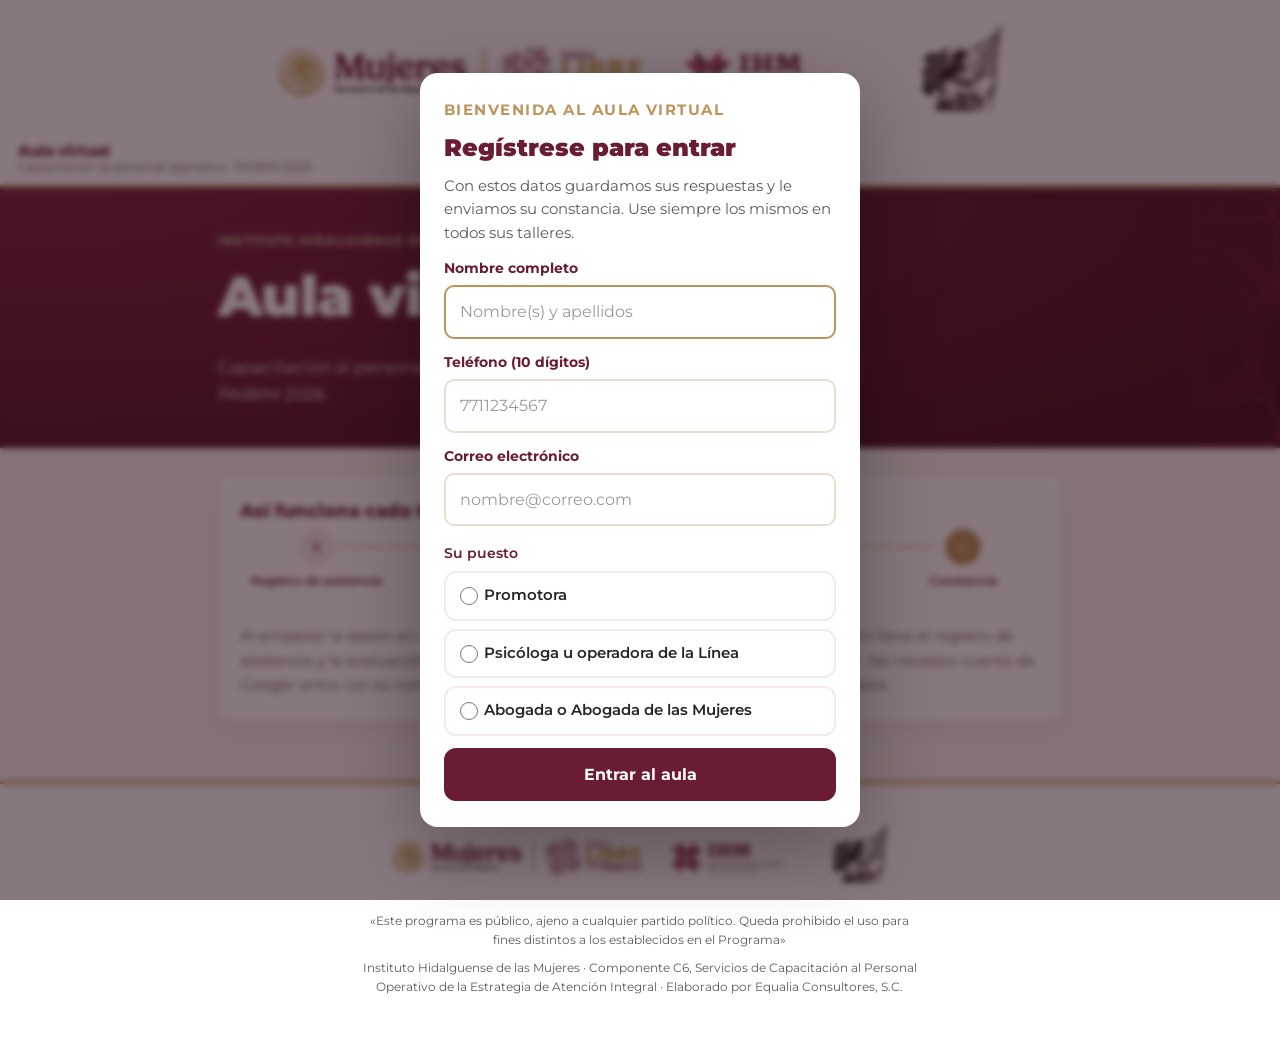
==== index.html @ 2ac37cec "Aula virtual C6 · IHM PAIBIM 2026" ====
<!doctype html>
<html lang="es-MX">
<head>
<meta charset="utf-8">
<meta name="viewport" content="width=device-width, initial-scale=1">
<title>Aula virtual · C6 · PAIBIM 2026 · IHM</title>
<meta name="robots" content="noindex">
<meta name="theme-color" content="#691C32">
<link rel="preconnect" href="https://fonts.googleapis.com"><link rel="preconnect" href="https://fonts.gstatic.com" crossorigin>
<link href="https://fonts.googleapis.com/css2?family=Montserrat:wght@400;500;600;700;800;900&display=swap" rel="stylesheet">
<link rel="stylesheet" href="estilos.css">
</head>
<body>
<div class="logos"><img src="img/franja-logos.png" alt="Secretaría de las Mujeres · Centro LIBRE para las Mujeres · Instituto Hidalguense de las Mujeres" width="1100" height="176"></div>
<header class="barra">
  <a class="barra-texto" href="index.html" aria-label="Inicio del aula"><strong>Aula virtual</strong><span>Capacitación al personal operativo · PAIBIM 2026</span></a>
  <div class="yo" id="yo" hidden><span id="yo-nombre"></span><button type="button" id="yo-cambiar">Cambiar</button></div>
</header>
<main class="inicio">
<section class="portada">
  <div class="portada-interior">
    <p class="etiqueta">Instituto Hidalguense de las Mujeres</p>
    <h1>Aula virtual</h1>
    <p class="objetivo">Capacitación al personal operativo de la Estrategia de Atención Integral · PAIBIM 2026</p>
  </div>
</section>
<div class="envoltura">
<section class="grupo" data-puesto="promotoras" hidden><h2>Sus talleres en línea · Promotoras</h2><p class="grupo-nota">Son sus tres talleres. Hágalos en este orden: empiece por el que está marcado.</p><a class="fila-taller" href="taller-1.html" data-taller="1" data-vivo="2026-10-26"><span class="n">1</span><span class="t"><span class="sig" hidden>Su siguiente taller</span><strong>Organización comunitaria, redes y liderazgo</strong>
<small>En vivo por Zoom: lunes 26 de octubre, de 10:00 a 14:00 h · Asincrónica: del lunes 26 de octubre al martes 3 de noviembre</small></span><span class="insignia" hidden>Completado</span><span class="fila-ilus"><svg class="ilus-mini" viewBox="0 0 200 160" role="img" aria-hidden="true"><circle cx="100" cy="80" r="70" fill="#F8F4EE"/>
  <g stroke="#BC955C" stroke-width="3" stroke-linecap="round"><line x1="100" y1="82" x2="48" y2="48"/><line x1="100" y1="82" x2="152" y2="48"/>
  <line x1="100" y1="82" x2="50" y2="122"/><line x1="100" y1="82" x2="150" y2="122"/><line x1="48" y1="48" x2="152" y2="48" stroke-dasharray="4 7"/></g>
  <circle cx="48" cy="36" r="7.2" fill="#DDC9A3"/><path d="M36.0 63.2 q0 -22 12.0 -22 q12.0 0 12.0 22 z" fill="#2F6B4F"/><circle cx="152" cy="36" r="7.2" fill="#DDC9A3"/><path d="M140.0 63.2 q0 -22 12.0 -22 q12.0 0 12.0 22 z" fill="#BC955C"/><circle cx="50" cy="110" r="7.2" fill="#DDC9A3"/><path d="M38.0 137.2 q0 -22 12.0 -22 q12.0 0 12.0 22 z" fill="#BC955C"/><circle cx="150" cy="110" r="7.2" fill="#DDC9A3"/><path d="M138.0 137.2 q0 -22 12.0 -22 q12.0 0 12.0 22 z" fill="#2F6B4F"/>
  <circle cx="100" cy="82" r="24" fill="#FFFFFF" stroke="#691C32" stroke-width="3"/><circle cx="100" cy="72" r="7.6499999999999995" fill="#DDC9A3"/><path d="M87.25 100.9 q0 -22 12.75 -22 q12.75 0 12.75 22 z" fill="#691C32"/></svg></span><span class="ir" aria-hidden="true">›</span></a><a class="fila-taller" href="taller-2.html" data-taller="2" data-vivo="2026-11-04"><span class="n">2</span><span class="t"><span class="sig" hidden>Su siguiente taller</span><strong>Empoderamiento, facilitación y planeación</strong>
<small>En vivo por Zoom: miércoles 4 de noviembre, de 10:00 a 14:00 h · Asincrónica: del miércoles 4 de noviembre al miércoles 11 de noviembre</small></span><span class="insignia" hidden>Completado</span><span class="fila-ilus"><svg class="ilus-mini" viewBox="0 0 200 160" role="img" aria-hidden="true"><circle cx="100" cy="80" r="70" fill="#F8F4EE"/>
  <rect x="118" y="34" width="46" height="58" rx="6" fill="#FFFFFF" stroke="#BC955C" stroke-width="3"/>
  <g stroke="#2F6B4F" stroke-width="3" stroke-linecap="round"><path d="M126 50l4 4 7-8"/><path d="M126 64l4 4 7-8"/><path d="M126 78l4 4 7-8"/></g>
  <g stroke="#DDC9A3" stroke-width="3" stroke-linecap="round"><line x1="142" y1="51" x2="156" y2="51"/><line x1="142" y1="65" x2="156" y2="65"/><line x1="142" y1="79" x2="152" y2="79"/></g>
  <circle cx="54" cy="86" r="8.549999999999999" fill="#DDC9A3"/><path d="M39.75 118.3 q0 -22 14.25 -22 q14.25 0 14.25 22 z" fill="#BC955C"/><circle cx="86" cy="80" r="9.450000000000001" fill="#DDC9A3"/><path d="M70.25 115.7 q0 -22 15.75 -22 q15.75 0 15.75 22 z" fill="#691C32"/><path d="M98 84 l10 -26" stroke="#691C32" stroke-width="7" stroke-linecap="round"/><circle cx="110" cy="96" r="7.6499999999999995" fill="#DDC9A3"/><path d="M97.25 124.9 q0 -22 12.75 -22 q12.75 0 12.75 22 z" fill="#2F6B4F"/></svg></span><span class="ir" aria-hidden="true">›</span></a><a class="fila-taller" href="taller-3.html" data-taller="3" data-vivo="2026-11-09"><span class="n">3</span><span class="t"><span class="sig" hidden>Su siguiente taller</span><strong>Prevención y cambio cultural</strong>
<small>En vivo por Zoom: lunes 9 de noviembre, de 10:00 a 14:00 h · Asincrónica: del lunes 9 de noviembre al martes 17 de noviembre</small></span><span class="insignia" hidden>Completado</span><span class="fila-ilus"><svg class="ilus-mini" viewBox="0 0 200 160" role="img" aria-hidden="true"><circle cx="100" cy="80" r="70" fill="#F8F4EE"/>
  <path d="M52 70 L112 44 L112 116 L52 92 Z" fill="#691C32"/><rect x="38" y="68" width="18" height="26" rx="5" fill="#4A1222"/>
  <path d="M60 94 l8 26 h12 l-6 -22" fill="#4A1222"/>
  <path d="M138 66 c0 -9 13 -9 13 0 c0 -9 13 -9 13 0 c0 12 -13 19 -13 23 c0 -4 -13 -11 -13 -23 z" fill="#BC955C"/>
  <g stroke="#2F6B4F" stroke-width="3" stroke-linecap="round" fill="none"><path d="M124 56 q10 24 0 48"/></g></svg></span><span class="ir" aria-hidden="true">›</span></a></section><details class="otros" data-otros="promotoras" hidden><summary>Otros talleres (opcionales)</summary><p class="otros-aviso"><strong>Lo principal: complete primero los talleres de su especialidad.</strong></p><p class="otros-nota">Después, si le interesa, puede tomar también talleres de otros perfiles. Recibe constancia de cada taller que complete. El enlace de la sesión en vivo se lo harán llegar las personas responsables del proyecto.</p><h3>Psicólogas y operadoras de la Línea</h3><a class="fila-taller" href="taller-4.html" data-taller="4" data-vivo="2026-10-27"><span class="n">4</span><span class="t"><span class="sig" hidden>Su siguiente taller</span><strong>Intervención en crisis y evaluación del riesgo</strong>
<small>En vivo por Zoom: martes 27 de octubre, de 10:00 a 14:00 h · Asincrónica: del martes 27 de octubre al martes 3 de noviembre</small></span><span class="insignia" hidden>Completado</span><span class="fila-ilus"><svg class="ilus-mini" viewBox="0 0 200 160" role="img" aria-hidden="true"><circle cx="100" cy="80" r="70" fill="#F8F4EE"/>
  <path d="M60 46 c8 -4 14 0 16 8 l4 14 c1 5 -2 9 -6 11 l-6 3 c5 12 14 21 26 26 l3 -6 c2 -4 6 -7 11 -6 l14 4 c8 2 12 8 8 16 c-6 12 -20 16 -32 11 c-24 -10 -42 -28 -52 -52 c-5 -12 -1 -26 14 -29 z" fill="#691C32"/>
  <path d="M112 34 h46 a10 10 0 0 1 10 10 v24 a10 10 0 0 1 -10 10 h-30 l-12 10 v-10 h-4 a10 10 0 0 1 -10 -10 v-24 a10 10 0 0 1 10 -10 z" fill="#FFFFFF" stroke="#BC955C" stroke-width="3"/>
  <path d="M126 54 c0 -6 9 -6 9 0 c0 -6 9 -6 9 0 c0 8 -9 12 -9 15 c0 -3 -9 -7 -9 -15 z" fill="#2F6B4F"/></svg></span><span class="ir" aria-hidden="true">›</span></a><a class="fila-taller" href="taller-5.html" data-taller="5" data-vivo="2026-11-05"><span class="n">5</span><span class="t"><span class="sig" hidden>Su siguiente taller</span><strong>Violencia de género, autocuidado y trabajo interdisciplinario</strong>
<small>En vivo por Zoom: jueves 5 de noviembre, de 10:00 a 14:00 h · Asincrónica: del jueves 5 de noviembre al jueves 12 de noviembre</small></span><span class="insignia" hidden>Completado</span><span class="fila-ilus"><svg class="ilus-mini" viewBox="0 0 200 160" role="img" aria-hidden="true"><circle cx="100" cy="80" r="70" fill="#F8F4EE"/>
  <path d="M100 96 V58" stroke="#2F6B4F" stroke-width="5" stroke-linecap="round"/>
  <path d="M100 74 c-22 -2 -30 -18 -30 -28 c16 0 30 10 30 28 z" fill="#2F6B4F"/><path d="M100 66 c18 -2 26 -14 26 -24 c-14 0 -26 8 -26 24 z" fill="#BC955C"/>
  <path d="M46 108 c10 -10 26 -12 40 -6 l14 6 l14 -6 c14 -6 30 -4 40 6 l-6 14 h-96 z" fill="#691C32"/>
  <path d="M70 96 h60 l-6 14 h-48 z" fill="#4A1222"/></svg></span><span class="ir" aria-hidden="true">›</span></a><h3>Abogadas y Abogadas de las Mujeres</h3><a class="fila-taller" href="taller-6.html" data-taller="6" data-vivo="2026-11-03"><span class="n">6</span><span class="t"><span class="sig" hidden>Su siguiente taller</span><strong>Normativa, acceso a la justicia y protección</strong>
<small>En vivo por Zoom: martes 3 de noviembre, de 10:00 a 14:00 h · Asincrónica: del martes 3 de noviembre al martes 10 de noviembre</small></span><span class="insignia" hidden>Completado</span><span class="fila-ilus"><svg class="ilus-mini" viewBox="0 0 200 160" role="img" aria-hidden="true"><circle cx="100" cy="80" r="70" fill="#F8F4EE"/>
  <rect x="122" y="40" width="40" height="52" rx="5" fill="#FFFFFF" stroke="#BC955C" stroke-width="3"/>
  <g stroke="#DDC9A3" stroke-width="3" stroke-linecap="round"><line x1="130" y1="54" x2="154" y2="54"/><line x1="130" y1="64" x2="154" y2="64"/><line x1="130" y1="74" x2="146" y2="74"/></g>
  <line x1="78" y1="40" x2="78" y2="112" stroke="#691C32" stroke-width="5" stroke-linecap="round"/><line x1="46" y1="52" x2="110" y2="52" stroke="#691C32" stroke-width="5" stroke-linecap="round"/>
  <path d="M46 52 l-12 28 h24 z" fill="none" stroke="#691C32" stroke-width="3" stroke-linejoin="round"/><path d="M34 80 a12 6 0 0 0 24 0 z" fill="#BC955C"/>
  <path d="M110 52 l-12 28 h24 z" fill="none" stroke="#691C32" stroke-width="3" stroke-linejoin="round"/><path d="M98 80 a12 6 0 0 0 24 0 z" fill="#BC955C"/>
  <rect x="62" y="110" width="32" height="8" rx="4" fill="#4A1222"/></svg></span><span class="ir" aria-hidden="true">›</span></a><a class="fila-taller" href="taller-7.html" data-taller="7" data-vivo="2026-11-06"><span class="n">7</span><span class="t"><span class="sig" hidden>Su siguiente taller</span><strong>Atención, entrevista jurídica y litigio</strong>
<small>En vivo por Zoom: viernes 6 de noviembre, de 10:00 a 14:00 h · Asincrónica: del viernes 6 de noviembre al viernes 13 de noviembre</small></span><span class="insignia" hidden>Completado</span><span class="fila-ilus"><svg class="ilus-mini" viewBox="0 0 200 160" role="img" aria-hidden="true"><circle cx="100" cy="80" r="70" fill="#F8F4EE"/>
  <path d="M40 44 h64 a12 12 0 0 1 12 12 v22 a12 12 0 0 1 -12 12 h-42 l-14 12 v-12 h-8 a12 12 0 0 1 -12 -12 v-22 a12 12 0 0 1 12 -12 z" fill="#691C32"/>
  <g stroke="#DDC9A3" stroke-width="4" stroke-linecap="round"><line x1="44" y1="60" x2="96" y2="60"/><line x1="44" y1="72" x2="82" y2="72"/></g>
  <path d="M160 74 h-52 a10 10 0 0 0 -10 10 v18 a10 10 0 0 0 10 10 h34 l12 10 v-10 h6 a10 10 0 0 0 10 -10 v-18 a10 10 0 0 0 -10 -10 z" fill="#2F6B4F"/>
  <circle cx="118" cy="93" r="3.5" fill="#FFFFFF"/><circle cx="131" cy="93" r="3.5" fill="#FFFFFF"/><circle cx="144" cy="93" r="3.5" fill="#FFFFFF"/></svg></span><span class="ir" aria-hidden="true">›</span></a></details><section class="grupo" data-puesto="psicologas" hidden><h2>Sus talleres en línea · Psicólogas y operadoras de la Línea</h2><p class="grupo-nota">Son sus dos talleres. Hágalos en este orden: empiece por el que está marcado.</p><a class="fila-taller" href="taller-4.html" data-taller="4" data-vivo="2026-10-27"><span class="n">4</span><span class="t"><span class="sig" hidden>Su siguiente taller</span><strong>Intervención en crisis y evaluación del riesgo</strong>
<small>En vivo por Zoom: martes 27 de octubre, de 10:00 a 14:00 h · Asincrónica: del martes 27 de octubre al martes 3 de noviembre</small></span><span class="insignia" hidden>Completado</span><span class="fila-ilus"><svg class="ilus-mini" viewBox="0 0 200 160" role="img" aria-hidden="true"><circle cx="100" cy="80" r="70" fill="#F8F4EE"/>
  <path d="M60 46 c8 -4 14 0 16 8 l4 14 c1 5 -2 9 -6 11 l-6 3 c5 12 14 21 26 26 l3 -6 c2 -4 6 -7 11 -6 l14 4 c8 2 12 8 8 16 c-6 12 -20 16 -32 11 c-24 -10 -42 -28 -52 -52 c-5 -12 -1 -26 14 -29 z" fill="#691C32"/>
  <path d="M112 34 h46 a10 10 0 0 1 10 10 v24 a10 10 0 0 1 -10 10 h-30 l-12 10 v-10 h-4 a10 10 0 0 1 -10 -10 v-24 a10 10 0 0 1 10 -10 z" fill="#FFFFFF" stroke="#BC955C" stroke-width="3"/>
  <path d="M126 54 c0 -6 9 -6 9 0 c0 -6 9 -6 9 0 c0 8 -9 12 -9 15 c0 -3 -9 -7 -9 -15 z" fill="#2F6B4F"/></svg></span><span class="ir" aria-hidden="true">›</span></a><a class="fila-taller" href="taller-5.html" data-taller="5" data-vivo="2026-11-05"><span class="n">5</span><span class="t"><span class="sig" hidden>Su siguiente taller</span><strong>Violencia de género, autocuidado y trabajo interdisciplinario</strong>
<small>En vivo por Zoom: jueves 5 de noviembre, de 10:00 a 14:00 h · Asincrónica: del jueves 5 de noviembre al jueves 12 de noviembre</small></span><span class="insignia" hidden>Completado</span><span class="fila-ilus"><svg class="ilus-mini" viewBox="0 0 200 160" role="img" aria-hidden="true"><circle cx="100" cy="80" r="70" fill="#F8F4EE"/>
  <path d="M100 96 V58" stroke="#2F6B4F" stroke-width="5" stroke-linecap="round"/>
  <path d="M100 74 c-22 -2 -30 -18 -30 -28 c16 0 30 10 30 28 z" fill="#2F6B4F"/><path d="M100 66 c18 -2 26 -14 26 -24 c-14 0 -26 8 -26 24 z" fill="#BC955C"/>
  <path d="M46 108 c10 -10 26 -12 40 -6 l14 6 l14 -6 c14 -6 30 -4 40 6 l-6 14 h-96 z" fill="#691C32"/>
  <path d="M70 96 h60 l-6 14 h-48 z" fill="#4A1222"/></svg></span><span class="ir" aria-hidden="true">›</span></a></section><details class="otros" data-otros="psicologas" hidden><summary>Otros talleres (opcionales)</summary><p class="otros-aviso"><strong>Lo principal: complete primero los talleres de su especialidad.</strong></p><p class="otros-nota">Después, si le interesa, puede tomar también talleres de otros perfiles. Recibe constancia de cada taller que complete. El enlace de la sesión en vivo se lo harán llegar las personas responsables del proyecto.</p><h3>Promotoras</h3><a class="fila-taller" href="taller-1.html" data-taller="1" data-vivo="2026-10-26"><span class="n">1</span><span class="t"><span class="sig" hidden>Su siguiente taller</span><strong>Organización comunitaria, redes y liderazgo</strong>
<small>En vivo por Zoom: lunes 26 de octubre, de 10:00 a 14:00 h · Asincrónica: del lunes 26 de octubre al martes 3 de noviembre</small></span><span class="insignia" hidden>Completado</span><span class="fila-ilus"><svg class="ilus-mini" viewBox="0 0 200 160" role="img" aria-hidden="true"><circle cx="100" cy="80" r="70" fill="#F8F4EE"/>
  <g stroke="#BC955C" stroke-width="3" stroke-linecap="round"><line x1="100" y1="82" x2="48" y2="48"/><line x1="100" y1="82" x2="152" y2="48"/>
  <line x1="100" y1="82" x2="50" y2="122"/><line x1="100" y1="82" x2="150" y2="122"/><line x1="48" y1="48" x2="152" y2="48" stroke-dasharray="4 7"/></g>
  <circle cx="48" cy="36" r="7.2" fill="#DDC9A3"/><path d="M36.0 63.2 q0 -22 12.0 -22 q12.0 0 12.0 22 z" fill="#2F6B4F"/><circle cx="152" cy="36" r="7.2" fill="#DDC9A3"/><path d="M140.0 63.2 q0 -22 12.0 -22 q12.0 0 12.0 22 z" fill="#BC955C"/><circle cx="50" cy="110" r="7.2" fill="#DDC9A3"/><path d="M38.0 137.2 q0 -22 12.0 -22 q12.0 0 12.0 22 z" fill="#BC955C"/><circle cx="150" cy="110" r="7.2" fill="#DDC9A3"/><path d="M138.0 137.2 q0 -22 12.0 -22 q12.0 0 12.0 22 z" fill="#2F6B4F"/>
  <circle cx="100" cy="82" r="24" fill="#FFFFFF" stroke="#691C32" stroke-width="3"/><circle cx="100" cy="72" r="7.6499999999999995" fill="#DDC9A3"/><path d="M87.25 100.9 q0 -22 12.75 -22 q12.75 0 12.75 22 z" fill="#691C32"/></svg></span><span class="ir" aria-hidden="true">›</span></a><a class="fila-taller" href="taller-2.html" data-taller="2" data-vivo="2026-11-04"><span class="n">2</span><span class="t"><span class="sig" hidden>Su siguiente taller</span><strong>Empoderamiento, facilitación y planeación</strong>
<small>En vivo por Zoom: miércoles 4 de noviembre, de 10:00 a 14:00 h · Asincrónica: del miércoles 4 de noviembre al miércoles 11 de noviembre</small></span><span class="insignia" hidden>Completado</span><span class="fila-ilus"><svg class="ilus-mini" viewBox="0 0 200 160" role="img" aria-hidden="true"><circle cx="100" cy="80" r="70" fill="#F8F4EE"/>
  <rect x="118" y="34" width="46" height="58" rx="6" fill="#FFFFFF" stroke="#BC955C" stroke-width="3"/>
  <g stroke="#2F6B4F" stroke-width="3" stroke-linecap="round"><path d="M126 50l4 4 7-8"/><path d="M126 64l4 4 7-8"/><path d="M126 78l4 4 7-8"/></g>
  <g stroke="#DDC9A3" stroke-width="3" stroke-linecap="round"><line x1="142" y1="51" x2="156" y2="51"/><line x1="142" y1="65" x2="156" y2="65"/><line x1="142" y1="79" x2="152" y2="79"/></g>
  <circle cx="54" cy="86" r="8.549999999999999" fill="#DDC9A3"/><path d="M39.75 118.3 q0 -22 14.25 -22 q14.25 0 14.25 22 z" fill="#BC955C"/><circle cx="86" cy="80" r="9.450000000000001" fill="#DDC9A3"/><path d="M70.25 115.7 q0 -22 15.75 -22 q15.75 0 15.75 22 z" fill="#691C32"/><path d="M98 84 l10 -26" stroke="#691C32" stroke-width="7" stroke-linecap="round"/><circle cx="110" cy="96" r="7.6499999999999995" fill="#DDC9A3"/><path d="M97.25 124.9 q0 -22 12.75 -22 q12.75 0 12.75 22 z" fill="#2F6B4F"/></svg></span><span class="ir" aria-hidden="true">›</span></a><a class="fila-taller" href="taller-3.html" data-taller="3" data-vivo="2026-11-09"><span class="n">3</span><span class="t"><span class="sig" hidden>Su siguiente taller</span><strong>Prevención y cambio cultural</strong>
<small>En vivo por Zoom: lunes 9 de noviembre, de 10:00 a 14:00 h · Asincrónica: del lunes 9 de noviembre al martes 17 de noviembre</small></span><span class="insignia" hidden>Completado</span><span class="fila-ilus"><svg class="ilus-mini" viewBox="0 0 200 160" role="img" aria-hidden="true"><circle cx="100" cy="80" r="70" fill="#F8F4EE"/>
  <path d="M52 70 L112 44 L112 116 L52 92 Z" fill="#691C32"/><rect x="38" y="68" width="18" height="26" rx="5" fill="#4A1222"/>
  <path d="M60 94 l8 26 h12 l-6 -22" fill="#4A1222"/>
  <path d="M138 66 c0 -9 13 -9 13 0 c0 -9 13 -9 13 0 c0 12 -13 19 -13 23 c0 -4 -13 -11 -13 -23 z" fill="#BC955C"/>
  <g stroke="#2F6B4F" stroke-width="3" stroke-linecap="round" fill="none"><path d="M124 56 q10 24 0 48"/></g></svg></span><span class="ir" aria-hidden="true">›</span></a><h3>Abogadas y Abogadas de las Mujeres</h3><a class="fila-taller" href="taller-6.html" data-taller="6" data-vivo="2026-11-03"><span class="n">6</span><span class="t"><span class="sig" hidden>Su siguiente taller</span><strong>Normativa, acceso a la justicia y protección</strong>
<small>En vivo por Zoom: martes 3 de noviembre, de 10:00 a 14:00 h · Asincrónica: del martes 3 de noviembre al martes 10 de noviembre</small></span><span class="insignia" hidden>Completado</span><span class="fila-ilus"><svg class="ilus-mini" viewBox="0 0 200 160" role="img" aria-hidden="true"><circle cx="100" cy="80" r="70" fill="#F8F4EE"/>
  <rect x="122" y="40" width="40" height="52" rx="5" fill="#FFFFFF" stroke="#BC955C" stroke-width="3"/>
  <g stroke="#DDC9A3" stroke-width="3" stroke-linecap="round"><line x1="130" y1="54" x2="154" y2="54"/><line x1="130" y1="64" x2="154" y2="64"/><line x1="130" y1="74" x2="146" y2="74"/></g>
  <line x1="78" y1="40" x2="78" y2="112" stroke="#691C32" stroke-width="5" stroke-linecap="round"/><line x1="46" y1="52" x2="110" y2="52" stroke="#691C32" stroke-width="5" stroke-linecap="round"/>
  <path d="M46 52 l-12 28 h24 z" fill="none" stroke="#691C32" stroke-width="3" stroke-linejoin="round"/><path d="M34 80 a12 6 0 0 0 24 0 z" fill="#BC955C"/>
  <path d="M110 52 l-12 28 h24 z" fill="none" stroke="#691C32" stroke-width="3" stroke-linejoin="round"/><path d="M98 80 a12 6 0 0 0 24 0 z" fill="#BC955C"/>
  <rect x="62" y="110" width="32" height="8" rx="4" fill="#4A1222"/></svg></span><span class="ir" aria-hidden="true">›</span></a><a class="fila-taller" href="taller-7.html" data-taller="7" data-vivo="2026-11-06"><span class="n">7</span><span class="t"><span class="sig" hidden>Su siguiente taller</span><strong>Atención, entrevista jurídica y litigio</strong>
<small>En vivo por Zoom: viernes 6 de noviembre, de 10:00 a 14:00 h · Asincrónica: del viernes 6 de noviembre al viernes 13 de noviembre</small></span><span class="insignia" hidden>Completado</span><span class="fila-ilus"><svg class="ilus-mini" viewBox="0 0 200 160" role="img" aria-hidden="true"><circle cx="100" cy="80" r="70" fill="#F8F4EE"/>
  <path d="M40 44 h64 a12 12 0 0 1 12 12 v22 a12 12 0 0 1 -12 12 h-42 l-14 12 v-12 h-8 a12 12 0 0 1 -12 -12 v-22 a12 12 0 0 1 12 -12 z" fill="#691C32"/>
  <g stroke="#DDC9A3" stroke-width="4" stroke-linecap="round"><line x1="44" y1="60" x2="96" y2="60"/><line x1="44" y1="72" x2="82" y2="72"/></g>
  <path d="M160 74 h-52 a10 10 0 0 0 -10 10 v18 a10 10 0 0 0 10 10 h34 l12 10 v-10 h6 a10 10 0 0 0 10 -10 v-18 a10 10 0 0 0 -10 -10 z" fill="#2F6B4F"/>
  <circle cx="118" cy="93" r="3.5" fill="#FFFFFF"/><circle cx="131" cy="93" r="3.5" fill="#FFFFFF"/><circle cx="144" cy="93" r="3.5" fill="#FFFFFF"/></svg></span><span class="ir" aria-hidden="true">›</span></a></details><section class="grupo" data-puesto="abogadas" hidden><h2>Sus talleres en línea · Abogadas y Abogadas de las Mujeres</h2><p class="grupo-nota">Son sus dos talleres. Hágalos en este orden: empiece por el que está marcado.</p><a class="fila-taller" href="taller-6.html" data-taller="6" data-vivo="2026-11-03"><span class="n">6</span><span class="t"><span class="sig" hidden>Su siguiente taller</span><strong>Normativa, acceso a la justicia y protección</strong>
<small>En vivo por Zoom: martes 3 de noviembre, de 10:00 a 14:00 h · Asincrónica: del martes 3 de noviembre al martes 10 de noviembre</small></span><span class="insignia" hidden>Completado</span><span class="fila-ilus"><svg class="ilus-mini" viewBox="0 0 200 160" role="img" aria-hidden="true"><circle cx="100" cy="80" r="70" fill="#F8F4EE"/>
  <rect x="122" y="40" width="40" height="52" rx="5" fill="#FFFFFF" stroke="#BC955C" stroke-width="3"/>
  <g stroke="#DDC9A3" stroke-width="3" stroke-linecap="round"><line x1="130" y1="54" x2="154" y2="54"/><line x1="130" y1="64" x2="154" y2="64"/><line x1="130" y1="74" x2="146" y2="74"/></g>
  <line x1="78" y1="40" x2="78" y2="112" stroke="#691C32" stroke-width="5" stroke-linecap="round"/><line x1="46" y1="52" x2="110" y2="52" stroke="#691C32" stroke-width="5" stroke-linecap="round"/>
  <path d="M46 52 l-12 28 h24 z" fill="none" stroke="#691C32" stroke-width="3" stroke-linejoin="round"/><path d="M34 80 a12 6 0 0 0 24 0 z" fill="#BC955C"/>
  <path d="M110 52 l-12 28 h24 z" fill="none" stroke="#691C32" stroke-width="3" stroke-linejoin="round"/><path d="M98 80 a12 6 0 0 0 24 0 z" fill="#BC955C"/>
  <rect x="62" y="110" width="32" height="8" rx="4" fill="#4A1222"/></svg></span><span class="ir" aria-hidden="true">›</span></a><a class="fila-taller" href="taller-7.html" data-taller="7" data-vivo="2026-11-06"><span class="n">7</span><span class="t"><span class="sig" hidden>Su siguiente taller</span><strong>Atención, entrevista jurídica y litigio</strong>
<small>En vivo por Zoom: viernes 6 de noviembre, de 10:00 a 14:00 h · Asincrónica: del viernes 6 de noviembre al viernes 13 de noviembre</small></span><span class="insignia" hidden>Completado</span><span class="fila-ilus"><svg class="ilus-mini" viewBox="0 0 200 160" role="img" aria-hidden="true"><circle cx="100" cy="80" r="70" fill="#F8F4EE"/>
  <path d="M40 44 h64 a12 12 0 0 1 12 12 v22 a12 12 0 0 1 -12 12 h-42 l-14 12 v-12 h-8 a12 12 0 0 1 -12 -12 v-22 a12 12 0 0 1 12 -12 z" fill="#691C32"/>
  <g stroke="#DDC9A3" stroke-width="4" stroke-linecap="round"><line x1="44" y1="60" x2="96" y2="60"/><line x1="44" y1="72" x2="82" y2="72"/></g>
  <path d="M160 74 h-52 a10 10 0 0 0 -10 10 v18 a10 10 0 0 0 10 10 h34 l12 10 v-10 h6 a10 10 0 0 0 10 -10 v-18 a10 10 0 0 0 -10 -10 z" fill="#2F6B4F"/>
  <circle cx="118" cy="93" r="3.5" fill="#FFFFFF"/><circle cx="131" cy="93" r="3.5" fill="#FFFFFF"/><circle cx="144" cy="93" r="3.5" fill="#FFFFFF"/></svg></span><span class="ir" aria-hidden="true">›</span></a></section><details class="otros" data-otros="abogadas" hidden><summary>Otros talleres (opcionales)</summary><p class="otros-aviso"><strong>Lo principal: complete primero los talleres de su especialidad.</strong></p><p class="otros-nota">Después, si le interesa, puede tomar también talleres de otros perfiles. Recibe constancia de cada taller que complete. El enlace de la sesión en vivo se lo harán llegar las personas responsables del proyecto.</p><h3>Promotoras</h3><a class="fila-taller" href="taller-1.html" data-taller="1" data-vivo="2026-10-26"><span class="n">1</span><span class="t"><span class="sig" hidden>Su siguiente taller</span><strong>Organización comunitaria, redes y liderazgo</strong>
<small>En vivo por Zoom: lunes 26 de octubre, de 10:00 a 14:00 h · Asincrónica: del lunes 26 de octubre al martes 3 de noviembre</small></span><span class="insignia" hidden>Completado</span><span class="fila-ilus"><svg class="ilus-mini" viewBox="0 0 200 160" role="img" aria-hidden="true"><circle cx="100" cy="80" r="70" fill="#F8F4EE"/>
  <g stroke="#BC955C" stroke-width="3" stroke-linecap="round"><line x1="100" y1="82" x2="48" y2="48"/><line x1="100" y1="82" x2="152" y2="48"/>
  <line x1="100" y1="82" x2="50" y2="122"/><line x1="100" y1="82" x2="150" y2="122"/><line x1="48" y1="48" x2="152" y2="48" stroke-dasharray="4 7"/></g>
  <circle cx="48" cy="36" r="7.2" fill="#DDC9A3"/><path d="M36.0 63.2 q0 -22 12.0 -22 q12.0 0 12.0 22 z" fill="#2F6B4F"/><circle cx="152" cy="36" r="7.2" fill="#DDC9A3"/><path d="M140.0 63.2 q0 -22 12.0 -22 q12.0 0 12.0 22 z" fill="#BC955C"/><circle cx="50" cy="110" r="7.2" fill="#DDC9A3"/><path d="M38.0 137.2 q0 -22 12.0 -22 q12.0 0 12.0 22 z" fill="#BC955C"/><circle cx="150" cy="110" r="7.2" fill="#DDC9A3"/><path d="M138.0 137.2 q0 -22 12.0 -22 q12.0 0 12.0 22 z" fill="#2F6B4F"/>
  <circle cx="100" cy="82" r="24" fill="#FFFFFF" stroke="#691C32" stroke-width="3"/><circle cx="100" cy="72" r="7.6499999999999995" fill="#DDC9A3"/><path d="M87.25 100.9 q0 -22 12.75 -22 q12.75 0 12.75 22 z" fill="#691C32"/></svg></span><span class="ir" aria-hidden="true">›</span></a><a class="fila-taller" href="taller-2.html" data-taller="2" data-vivo="2026-11-04"><span class="n">2</span><span class="t"><span class="sig" hidden>Su siguiente taller</span><strong>Empoderamiento, facilitación y planeación</strong>
<small>En vivo por Zoom: miércoles 4 de noviembre, de 10:00 a 14:00 h · Asincrónica: del miércoles 4 de noviembre al miércoles 11 de noviembre</small></span><span class="insignia" hidden>Completado</span><span class="fila-ilus"><svg class="ilus-mini" viewBox="0 0 200 160" role="img" aria-hidden="true"><circle cx="100" cy="80" r="70" fill="#F8F4EE"/>
  <rect x="118" y="34" width="46" height="58" rx="6" fill="#FFFFFF" stroke="#BC955C" stroke-width="3"/>
  <g stroke="#2F6B4F" stroke-width="3" stroke-linecap="round"><path d="M126 50l4 4 7-8"/><path d="M126 64l4 4 7-8"/><path d="M126 78l4 4 7-8"/></g>
  <g stroke="#DDC9A3" stroke-width="3" stroke-linecap="round"><line x1="142" y1="51" x2="156" y2="51"/><line x1="142" y1="65" x2="156" y2="65"/><line x1="142" y1="79" x2="152" y2="79"/></g>
  <circle cx="54" cy="86" r="8.549999999999999" fill="#DDC9A3"/><path d="M39.75 118.3 q0 -22 14.25 -22 q14.25 0 14.25 22 z" fill="#BC955C"/><circle cx="86" cy="80" r="9.450000000000001" fill="#DDC9A3"/><path d="M70.25 115.7 q0 -22 15.75 -22 q15.75 0 15.75 22 z" fill="#691C32"/><path d="M98 84 l10 -26" stroke="#691C32" stroke-width="7" stroke-linecap="round"/><circle cx="110" cy="96" r="7.6499999999999995" fill="#DDC9A3"/><path d="M97.25 124.9 q0 -22 12.75 -22 q12.75 0 12.75 22 z" fill="#2F6B4F"/></svg></span><span class="ir" aria-hidden="true">›</span></a><a class="fila-taller" href="taller-3.html" data-taller="3" data-vivo="2026-11-09"><span class="n">3</span><span class="t"><span class="sig" hidden>Su siguiente taller</span><strong>Prevención y cambio cultural</strong>
<small>En vivo por Zoom: lunes 9 de noviembre, de 10:00 a 14:00 h · Asincrónica: del lunes 9 de noviembre al martes 17 de noviembre</small></span><span class="insignia" hidden>Completado</span><span class="fila-ilus"><svg class="ilus-mini" viewBox="0 0 200 160" role="img" aria-hidden="true"><circle cx="100" cy="80" r="70" fill="#F8F4EE"/>
  <path d="M52 70 L112 44 L112 116 L52 92 Z" fill="#691C32"/><rect x="38" y="68" width="18" height="26" rx="5" fill="#4A1222"/>
  <path d="M60 94 l8 26 h12 l-6 -22" fill="#4A1222"/>
  <path d="M138 66 c0 -9 13 -9 13 0 c0 -9 13 -9 13 0 c0 12 -13 19 -13 23 c0 -4 -13 -11 -13 -23 z" fill="#BC955C"/>
  <g stroke="#2F6B4F" stroke-width="3" stroke-linecap="round" fill="none"><path d="M124 56 q10 24 0 48"/></g></svg></span><span class="ir" aria-hidden="true">›</span></a><h3>Psicólogas y operadoras de la Línea</h3><a class="fila-taller" href="taller-4.html" data-taller="4" data-vivo="2026-10-27"><span class="n">4</span><span class="t"><span class="sig" hidden>Su siguiente taller</span><strong>Intervención en crisis y evaluación del riesgo</strong>
<small>En vivo por Zoom: martes 27 de octubre, de 10:00 a 14:00 h · Asincrónica: del martes 27 de octubre al martes 3 de noviembre</small></span><span class="insignia" hidden>Completado</span><span class="fila-ilus"><svg class="ilus-mini" viewBox="0 0 200 160" role="img" aria-hidden="true"><circle cx="100" cy="80" r="70" fill="#F8F4EE"/>
  <path d="M60 46 c8 -4 14 0 16 8 l4 14 c1 5 -2 9 -6 11 l-6 3 c5 12 14 21 26 26 l3 -6 c2 -4 6 -7 11 -6 l14 4 c8 2 12 8 8 16 c-6 12 -20 16 -32 11 c-24 -10 -42 -28 -52 -52 c-5 -12 -1 -26 14 -29 z" fill="#691C32"/>
  <path d="M112 34 h46 a10 10 0 0 1 10 10 v24 a10 10 0 0 1 -10 10 h-30 l-12 10 v-10 h-4 a10 10 0 0 1 -10 -10 v-24 a10 10 0 0 1 10 -10 z" fill="#FFFFFF" stroke="#BC955C" stroke-width="3"/>
  <path d="M126 54 c0 -6 9 -6 9 0 c0 -6 9 -6 9 0 c0 8 -9 12 -9 15 c0 -3 -9 -7 -9 -15 z" fill="#2F6B4F"/></svg></span><span class="ir" aria-hidden="true">›</span></a><a class="fila-taller" href="taller-5.html" data-taller="5" data-vivo="2026-11-05"><span class="n">5</span><span class="t"><span class="sig" hidden>Su siguiente taller</span><strong>Violencia de género, autocuidado y trabajo interdisciplinario</strong>
<small>En vivo por Zoom: jueves 5 de noviembre, de 10:00 a 14:00 h · Asincrónica: del jueves 5 de noviembre al jueves 12 de noviembre</small></span><span class="insignia" hidden>Completado</span><span class="fila-ilus"><svg class="ilus-mini" viewBox="0 0 200 160" role="img" aria-hidden="true"><circle cx="100" cy="80" r="70" fill="#F8F4EE"/>
  <path d="M100 96 V58" stroke="#2F6B4F" stroke-width="5" stroke-linecap="round"/>
  <path d="M100 74 c-22 -2 -30 -18 -30 -28 c16 0 30 10 30 28 z" fill="#2F6B4F"/><path d="M100 66 c18 -2 26 -14 26 -24 c-14 0 -26 8 -26 24 z" fill="#BC955C"/>
  <path d="M46 108 c10 -10 26 -12 40 -6 l14 6 l14 -6 c14 -6 30 -4 40 6 l-6 14 h-96 z" fill="#691C32"/>
  <path d="M70 96 h60 l-6 14 h-48 z" fill="#4A1222"/></svg></span><span class="ir" aria-hidden="true">›</span></a></details>
<section class="como">
  <h2>Así funciona cada taller</h2>
  <ol class="mapa">
    <li><b>1</b><span>Registro de asistencia</span></li><li><b>2</b><span>Evaluación inicial</span></li>
    <li><b>3</b><span>Sesión asincrónica y entregas</span></li><li><b>4</b><span>Evaluación final</span></li><li class="meta"><b>✓</b><span>Constancia</span></li>
  </ol>
  <p>Al empezar la sesión en vivo, en el chat de Zoom se comparte el enlace a su taller: ahí llena el registro de asistencia y la evaluación inicial. Después, cada paso se abre al completar el anterior. No necesita cuenta de Google: entra con su nombre, su teléfono y su correo, desde el celular o la computadora.</p>
</section>
</div>
</main>
<dialog class="identidad" id="identidad">
  <form method="dialog" id="form-identidad">
    <p class="etiqueta">Bienvenida al aula virtual</p>
    <h2>Regístrese para entrar</h2>
    <p>Con estos datos guardamos sus respuestas y le enviamos su constancia. Use siempre los mismos en todos sus talleres.</p>
    <label>Nombre completo<input id="id-nombre" name="nombre" autocomplete="name" required minlength="5" placeholder="Nombre(s) y apellidos"></label>
    <label>Teléfono (10 dígitos)<input id="id-tel" name="tel" inputmode="numeric" autocomplete="tel" required pattern="[0-9]{10}" maxlength="10" placeholder="7711234567"></label>
    <label>Correo electrónico<input id="id-correo" name="correo" type="email" autocomplete="email" required placeholder="nombre@correo.com"></label>
    <fieldset class="puestos"><legend>Su puesto</legend>
      <label class="puesto-op"><input type="radio" name="puesto" value="promotoras" required><span>Promotora</span></label>
      <label class="puesto-op"><input type="radio" name="puesto" value="psicologas"><span>Psicóloga u operadora de la Línea</span></label>
      <label class="puesto-op"><input type="radio" name="puesto" value="abogadas"><span>Abogada o Abogada de las Mujeres</span></label>
    </fieldset>
    <p class="error" id="id-error" hidden>Revise los datos: nombre completo, teléfono de 10 dígitos sin espacios, un correo válido y su puesto.</p>
    <button class="btn" type="submit" value="ok">Entrar al aula</button>
  </form>
</dialog>
<footer class="pie">
  <img class="franja" src="img/franja-logos.png" alt="Secretaría de las Mujeres · Centro LIBRE para las Mujeres · Instituto Hidalguense de las Mujeres" width="550" height="88" loading="lazy">
  <p class="leyenda">«Este programa es público, ajeno a cualquier partido político. Queda prohibido el uso para fines distintos a los establecidos en el Programa»</p>
  <p class="autoria">Instituto Hidalguense de las Mujeres · Componente C6, Servicios de Capacitación al Personal Operativo de la Estrategia de Atención Integral · Elaborado por Equalia Consultores, S.C.</p>
</footer>
<script src="config.js"></script>
<script src="aula.js"></script>
</body>
</html>
---- estilos.css ----
/* Aula virtual C6 · identidad del IHM 2026 (guinda, dorado, Montserrat; colores medidos de su presentación institucional) */
:root {
  --guinda: #691C32; --guinda-osc: #4A1222; --guinda-suave: #F4E9EC;
  --dorado: #BC955C; --dorado-claro: #DDC9A3; --crema: #F8F4EE; --linea: #E8DFD1;
  --tinta: #262626; --gris: #5F5A55; --gris-claro: #A39B92; --blanco: #FFFFFF; --verde: #2F6B4F;
  --radio: 14px; --ancho: 880px; --sombra: 0 1px 2px rgba(74, 18, 34, .06), 0 8px 24px rgba(74, 18, 34, .07);
}
* { box-sizing: border-box; }
html { scroll-behavior: smooth; }
body { margin: 0; font-family: 'Montserrat', system-ui, sans-serif; color: var(--tinta); background: var(--crema);
       font-size: 17px; line-height: 1.6; -webkit-text-size-adjust: 100%; }
img, svg { max-width: 100%; }
a { color: var(--guinda); }
h1, h2, h3, h4 { line-height: 1.18; margin: 0 0 .45em; }
button { font: inherit; }

/* barra */
.barra { display: flex; align-items: center; gap: 14px; padding: 10px 18px; background: var(--blanco); border-bottom: 3px solid var(--dorado);
         position: sticky; top: 0; z-index: 20; }
.logos { background: var(--blanco); padding: 8px 16px 2px; }
.logos img { display: block; width: 100%; max-width: 760px; height: auto; margin: 0 auto; }
.barra-texto { text-decoration: none; }
.barra-texto { display: flex; flex-direction: column; line-height: 1.25; min-width: 0; }
.barra-texto strong { color: var(--guinda); font-weight: 800; font-size: .95rem; }
.barra-texto span { color: var(--gris); font-size: .74rem; }
.yo { margin-left: auto; display: flex; align-items: center; gap: 8px; font-size: .84rem; color: var(--guinda); font-weight: 600;
      background: var(--guinda-suave); padding: 6px 6px 6px 14px; border-radius: 999px; white-space: nowrap; }
.yo button { border: 0; background: var(--blanco); color: var(--guinda); font-weight: 600; font-size: .76rem; padding: 4px 10px; border-radius: 999px; cursor: pointer; }

/* portadas */
.portada { position: relative; overflow: hidden; color: var(--blanco);
           background: radial-gradient(120% 140% at 0% 0%, #7d2540 0%, var(--guinda) 45%, var(--guinda-osc) 100%); }
.portada::after { content: ''; position: absolute; inset: 0 -60px 0 auto; width: min(52%, 420px);
                  background: url('img/grabado-campana.png') no-repeat right center / auto 130%; opacity: .55; pointer-events: none; }
.portada-interior { position: relative; z-index: 1; max-width: var(--ancho); margin: 0 auto; padding: 44px 18px 40px; }
.portada h1 { font-size: clamp(2.3rem, 7.5vw, 3.5rem); font-weight: 900; letter-spacing: -.01em; }
.portada-taller h1 { font-size: clamp(1.75rem, 5.5vw, 2.6rem); font-weight: 800; max-width: 22em; }
.etiqueta { text-transform: uppercase; letter-spacing: .1em; font-size: .74rem; font-weight: 700; color: var(--dorado-claro); margin: 0 0 12px; }
.objetivo { max-width: 40em; color: #F5E8EC; margin: 0; }
.migas { display: inline-block; color: var(--dorado-claro); text-decoration: none; font-size: .84rem; font-weight: 600; margin-bottom: 18px; }
.migas:hover { color: var(--blanco); }
.progreso { margin-top: 26px; max-width: 520px; }
.progreso-barra { height: 10px; border-radius: 999px; background: rgba(255, 255, 255, .18); overflow: hidden; }
.progreso-barra span { display: block; height: 100%; width: 0; border-radius: 999px; background: linear-gradient(90deg, var(--dorado), var(--dorado-claro));
                       transition: width .7s cubic-bezier(.2, .8, .2, 1); }
#progreso-texto { margin: 8px 0 0; font-size: .84rem; font-weight: 700; color: var(--dorado-claro); }

.envoltura { max-width: var(--ancho); margin: 0 auto; padding: 0 18px; }

/* portada del aula */
.como { margin-top: -22px; position: relative; z-index: 2; background: var(--blanco); border-radius: var(--radio); box-shadow: var(--sombra); padding: 24px 22px; }
.como h2, .grupo h2 { font-size: 1.12rem; color: var(--guinda); font-weight: 800; }
.como p { margin: 14px 0 0; color: var(--gris); font-size: .95rem; }
.mapa { list-style: none; margin: 8px 0 0; padding: 0; display: grid; grid-template-columns: repeat(5, 1fr); gap: 8px; counter-reset: x; }
.mapa li { display: flex; flex-direction: column; align-items: center; text-align: center; gap: 6px; font-size: .76rem; font-weight: 600; color: var(--guinda); position: relative; }
.mapa li:not(:last-child)::after { content: ''; position: absolute; top: 17px; left: calc(50% + 20px); right: calc(-50% + 20px); height: 2px; background: var(--dorado-claro); }
.mapa b { width: 36px; height: 36px; border-radius: 50%; display: grid; place-items: center; background: var(--guinda-suave); color: var(--guinda); font-weight: 900; }
.mapa .meta b { background: var(--dorado); color: var(--blanco); }
.grupo { margin-top: 34px; }
.grupo h2 { padding-bottom: 8px; border-bottom: 2px solid var(--dorado); margin-bottom: 14px; }
.fila-taller { display: flex; align-items: center; gap: 16px; padding: 16px; margin-bottom: 12px; border-radius: var(--radio); text-decoration: none;
               color: var(--tinta); background: var(--blanco); box-shadow: var(--sombra); border: 1px solid transparent;
               transition: transform .18s ease, border-color .18s ease, box-shadow .18s ease; }
.fila-taller:hover, .fila-taller:focus-visible { transform: translateY(-2px); border-color: var(--dorado-claro); }
.fila-taller .n { flex: 0 0 46px; height: 46px; border-radius: 12px; background: var(--guinda); color: var(--blanco); font-weight: 900; display: grid; place-items: center; font-size: 1.2rem; }
.fila-taller.hecho .n { background: var(--verde); }
.fila-taller .t { flex: 1; min-width: 0; }
.fila-taller .t strong { display: block; color: var(--guinda); font-weight: 700; }
.fila-taller small { color: var(--gris); font-size: .8rem; }
.insignia { font-size: .72rem; font-weight: 700; color: var(--verde); background: #E6F1EB; padding: 4px 10px; border-radius: 999px; white-space: nowrap; }
.fila-taller .ir { color: var(--dorado); font-size: 1.9rem; font-weight: 300; }

/* temas */
.temas-caja { margin-top: -22px; position: relative; z-index: 2; background: var(--blanco); border-radius: var(--radio); box-shadow: var(--sombra); padding: 0 20px; }
.temas-caja summary { cursor: pointer; padding: 16px 0; font-weight: 700; color: var(--guinda); list-style: none; }
.temas-caja summary::-webkit-details-marker { display: none; }
.temas-caja summary::after { content: '▾'; float: right; color: var(--dorado); }
.temas-caja[open] summary::after { content: '▴'; }
.temas { columns: 2 250px; column-gap: 32px; padding: 0 0 16px 1.1em; margin: 0; }
.temas li { margin-bottom: 4px; break-inside: avoid; }

/* recorrido */
.recorrido { list-style: none; margin: 28px 0 0; padding: 0; position: relative; }
.recorrido::before { content: ''; position: absolute; left: 21px; top: 10px; bottom: 10px; width: 2px; background: var(--linea); }
.paso { position: relative; display: grid; grid-template-columns: 44px 1fr; gap: 16px; margin-bottom: 18px; }
.paso-marca { position: relative; z-index: 1; width: 44px; height: 44px; border-radius: 50%; display: grid; place-items: center;
              background: var(--blanco); border: 2px solid var(--linea); color: var(--gris-claro); font-weight: 900; font-size: 1.05rem;
              transition: background .3s, border-color .3s, color .3s, transform .3s; }
.paso-marca > * { grid-area: 1 / 1; display: none; }
.paso-marca svg { width: 22px; height: 22px; }
.paso-cuerpo { background: var(--blanco); border-radius: var(--radio); box-shadow: var(--sombra); padding: 18px 20px; border: 1px solid transparent;
               transition: border-color .3s, opacity .3s; }
.paso-cab h2 { font-size: 1.16rem; color: var(--guinda); font-weight: 800; margin: 0; }
.paso-sub { margin: 2px 0 0; color: var(--gris); font-size: .86rem; }
.paso-estado { margin: 0; font-size: .78rem; font-weight: 700; text-transform: uppercase; letter-spacing: .06em; }
.paso-estado:empty { display: none; }
.paso-bloqueo, .paso-contenido { margin-top: 12px; }
.paso-bloqueo p, .paso-contenido > p { margin: 0 0 12px; }
.paso-bloqueo p { color: var(--gris); font-size: .92rem; }

.paso[data-estado="bloqueado"] .paso-marca .paso-candado,
.paso[data-estado="cerrado"] .paso-marca .paso-candado { display: block; }
.paso[data-estado="bloqueado"] .paso-contenido, .paso[data-estado="cerrado"] .paso-contenido { display: none; }
.paso[data-estado="bloqueado"] .paso-cuerpo { opacity: .78; box-shadow: none; border-color: var(--linea); background: #FCFAF7; }
.paso[data-estado="bloqueado"] .paso-cab h2 { color: var(--gris); }
.paso[data-estado="disponible"] .paso-bloqueo, .paso[data-estado="hecho"] .paso-bloqueo { display: none; }
.paso[data-estado="cerrado"] .paso-bloqueo { display: none; }
.paso[data-estado="cerrado"] .paso-estado { color: var(--gris); }
.paso[data-estado="disponible"] .paso-marca { background: var(--guinda); border-color: var(--guinda); color: var(--blanco); box-shadow: 0 0 0 6px var(--guinda-suave); }
.paso[data-estado="disponible"] .paso-marca .paso-num { display: block; }
.paso[data-estado="disponible"] .paso-cuerpo { border-color: var(--dorado-claro); }
.paso[data-estado="disponible"] .paso-estado { color: var(--dorado); }
.paso[data-estado="hecho"] .paso-marca { background: var(--verde); border-color: var(--verde); color: var(--blanco); }
.paso[data-estado="hecho"] .paso-marca .paso-ok { display: block; }
.paso[data-estado="hecho"] .paso-estado { color: var(--verde); }
/* lo ya hecho se pliega: nadie vuelve a enviar lo que ya contestó (la lectura sigue a mano para consultarla) */
.paso[data-estado="hecho"]:not(#asincronica) .paso-contenido { display: none; }
.paso#asincronica[data-estado="hecho"] .entrega, .paso#asincronica[data-estado="hecho"] .aviso { display: none; }
.paso[data-estado="hecho"] .paso-cuerpo { padding-top: 14px; padding-bottom: 14px; }
.paso.recien .paso-cuerpo { animation: aparecer .6s ease both; }
.paso.logrado .paso-marca { animation: latido .6s ease; }
@keyframes aparecer { from { transform: translateY(8px); opacity: .4; } to { transform: none; opacity: 1; } }
@keyframes latido { 40% { transform: scale(1.18); } }

/* botones */
.btn { display: inline-flex; align-items: center; justify-content: center; min-height: 50px; padding: 12px 22px; border-radius: 12px;
       background: var(--guinda); color: var(--blanco); font-weight: 700; text-decoration: none; text-align: center; font-size: .98rem;
       border: 2px solid var(--guinda); cursor: pointer; transition: background .15s, border-color .15s, transform .15s; }
.btn:hover, .btn:focus-visible { background: var(--guinda-osc); border-color: var(--guinda-osc); }
.btn:active { transform: translateY(1px); }
.btn-sec { background: var(--blanco); color: var(--guinda); border-color: var(--dorado); }
.btn-sec:hover, .btn-sec:focus-visible { background: var(--crema); color: var(--guinda); border-color: var(--guinda); }
.btn.pendiente { background: #EEE8E1; color: #8F867C; border-color: #E4DCD1; cursor: not-allowed; }
.enlace-comprobar { display: inline-block; margin: 0 0 0 14px; background: none; border: 0; color: var(--guinda); text-decoration: underline;
                    font-weight: 600; font-size: .86rem; cursor: pointer; padding: 8px 0; }
.paso[data-estado="hecho"] .enlace-comprobar { display: none; }
:focus-visible { outline: 3px solid var(--dorado); outline-offset: 2px; }
.nota { color: var(--gris); font-size: .86rem; margin: 10px 0 0; }
.aviso { background: var(--crema); border-left: 4px solid var(--dorado); padding: 12px 16px; border-radius: 0 10px 10px 0; font-size: .95rem; }

/* zoom */
.zoom { background: var(--crema); border-radius: 12px; padding: 16px; }
.zoom-estado { margin: 0 0 12px; font-weight: 600; color: var(--guinda); }
.zoom-botones { display: flex; flex-wrap: wrap; gap: 10px; }

/* sesión asincrónica */
.bloque { border: 1px solid var(--linea); border-radius: 12px; margin: 12px 0; background: var(--blanco); overflow: hidden; }
.bloque summary { cursor: pointer; list-style: none; padding: 14px 46px 14px 16px; font-weight: 700; color: var(--guinda); position: relative; }
.bloque summary::-webkit-details-marker { display: none; }
.bloque summary::after { content: '+'; position: absolute; right: 16px; top: 50%; transform: translateY(-50%); font-size: 1.6rem; font-weight: 400; color: var(--dorado); }
.bloque[open] summary::after { content: '−'; }
.bloque summary span { display: block; font-size: .72rem; text-transform: uppercase; letter-spacing: .08em; color: var(--dorado); font-weight: 700; margin-bottom: 2px; }
.bloque[open] summary { border-bottom: 1px solid var(--linea); background: var(--crema); }
.texto { padding: 4px 18px 18px; max-width: 42em; }
.texto h4 { color: var(--guinda); font-size: 1.02rem; margin: 1.3em 0 .4em; }
.texto p, .texto li { margin: 0 0 .7em; }
.texto ol, .texto ul { padding-left: 1.3em; }
.entregable { background: var(--crema); padding: 10px 14px; border-radius: 8px; }
.entrega { margin-top: 18px; padding: 16px; border: 2px dashed var(--dorado-claro); border-radius: 12px; }
.entrega p { margin: 0 0 12px; }

/* constancia */
.constancia { margin: 10px 0 0; text-align: center; background: var(--blanco); border-radius: var(--radio); box-shadow: var(--sombra);
              padding: 32px 22px; border-top: 6px solid var(--dorado); animation: aparecer .7s ease both; }
.constancia h2 { color: var(--guinda); font-size: 1.6rem; font-weight: 900; }
.constancia p { max-width: 34em; margin: 0 auto 10px; }
.sello { width: 74px; height: 74px; margin: 0 auto 14px; border-radius: 50%; background: var(--verde); color: var(--blanco); display: grid; place-items: center;
         box-shadow: 0 0 0 8px #E6F1EB; }
.sello svg { width: 38px; height: 38px; }
.comprobando { text-align: center; color: var(--gris); font-size: .84rem; }

/* identidad */
.identidad { border: 0; border-radius: 18px; padding: 0; width: min(440px, calc(100% - 32px)); box-shadow: 0 24px 80px rgba(0, 0, 0, .3); }
.identidad::backdrop { background: rgba(38, 10, 20, .55); backdrop-filter: blur(3px); }
.identidad form { padding: 26px 24px; display: flex; flex-direction: column; gap: 12px; }
.identidad h2 { color: var(--guinda); font-size: 1.5rem; font-weight: 900; margin: 0; }
.identidad p { margin: 0; color: var(--gris); font-size: .92rem; }
.identidad .etiqueta { color: var(--dorado); margin: 0; }
.identidad label { display: flex; flex-direction: column; gap: 6px; font-size: .86rem; font-weight: 700; color: var(--guinda); }
.identidad input { font: inherit; font-size: 1rem; padding: 12px 14px; border: 2px solid var(--linea); border-radius: 10px; color: var(--tinta); }
.identidad input:focus { outline: none; border-color: var(--dorado); }
.identidad .error { color: #9B1C1C; font-weight: 600; }

/* pie */
.pie { margin-top: 60px; padding: 28px 18px 36px; background: var(--blanco); border-top: 3px solid var(--dorado); text-align: center; }
.pie .franja { width: 100%; max-width: 520px; display: block; margin: 0 auto 16px; height: auto; }
.leyenda, .autoria { max-width: 46em; margin: 0 auto 8px; font-size: .76rem; color: var(--gris); }

@media (max-width: 620px) {
  body { font-size: 16px; }
  .barra { padding: 8px 14px; gap: 10px; }
  .logos { padding: 6px 10px 0; }
  .barra-texto span { display: none; }
  .portada::after { width: 58%; opacity: .35; }
  .portada-interior { padding: 32px 16px 40px; }
  .mapa { grid-template-columns: repeat(3, 1fr); row-gap: 16px; }
  .mapa li:nth-child(3)::after { display: none; }
  .paso { grid-template-columns: 36px 1fr; gap: 12px; }
  .paso-marca { width: 36px; height: 36px; font-size: .95rem; }
  .recorrido::before { left: 17px; }
  .paso-cuerpo { padding: 16px; }
  .btn { width: 100%; }
  .enlace-comprobar { margin: 4px 0 0; }
}
@media (prefers-reduced-motion: reduce) { html { scroll-behavior: auto; } *, *::before, *::after { transition: none !important; animation: none !important; } }

/* portada por puesto */
.elige, .grupo[data-puesto] { margin-top: -22px; position: relative; z-index: 2; background: var(--blanco); border-radius: var(--radio); box-shadow: var(--sombra); padding: 24px 22px; }
.grupo[data-puesto] h2 { border-bottom: 0; padding-bottom: 0; margin-bottom: 4px; }
.grupo-nota { margin: 0 0 16px; color: var(--gris); font-size: .92rem; }
.elige h2 { font-size: 1.25rem; color: var(--guinda); font-weight: 800; margin: 0; }
.elige p { margin: 6px 0 16px; color: var(--gris); }
.opciones { display: grid; gap: 12px; }
.opcion-puesto { display: flex; flex-direction: column; align-items: flex-start; gap: 2px; text-align: left; padding: 16px 18px; border-radius: var(--radio);
                 border: 2px solid var(--guinda-suave); background: var(--blanco); cursor: pointer; font: inherit; transition: border-color .15s, transform .15s; }
.opcion-puesto strong { color: var(--guinda); font-size: 1.05rem; }
.opcion-puesto span { color: var(--gris); font-size: .85rem; }
.opcion-puesto:hover, .opcion-puesto:focus-visible { border-color: var(--dorado); transform: translateY(-2px); }
.fila-taller.siguiente { border-color: var(--dorado); box-shadow: 0 0 0 3px var(--guinda-suave); }
.sig { display: inline-block; font-size: .7rem; font-weight: 800; letter-spacing: .04em; text-transform: uppercase; color: var(--blanco);
       background: var(--dorado); padding: 2px 8px; border-radius: 999px; margin-bottom: 4px; }
.cambiar-puesto { margin: 6px 0 0; text-align: right; }
.cambiar-puesto button { border: 0; background: none; color: var(--gris); font: inherit; font-size: .82rem; text-decoration: underline; cursor: pointer; }
.como { margin-top: 28px; }

[hidden] { display: none !important; }

/* puesto en el registro */
.puestos { border: 0; padding: 0; margin: 4px 0 0; display: grid; gap: 8px; }
.puestos legend { font-weight: 600; font-size: .9rem; color: var(--guinda); margin-bottom: 6px; padding: 0; }
.puesto-op { display: flex !important; align-items: center; gap: 10px; padding: 11px 14px; border: 2px solid var(--guinda-suave); border-radius: 12px; cursor: pointer; font-weight: 500; }
.puesto-op input { width: auto !important; margin: 0; accent-color: var(--guinda); }
.puesto-op:has(input:checked) { border-color: var(--guinda); background: var(--guinda-suave); }
.puesto-op input { padding: 0 !important; border: 0; width: 18px !important; height: 18px; flex: 0 0 18px; }
.puesto-op span { color: var(--tinta); font-weight: 600; font-size: .92rem; }
.identidad .puesto-op { flex-direction: row; text-align: left; }
.identidad input::placeholder { color: #9a9a9a; font-weight: 400; }
.aviso-revision { margin: 0; padding: 8px 16px; background: #BC955C; color: #fff; font-weight: 700; font-size: .85rem; text-align: center; }

/* panel de seguimiento */
.panel-main { padding-top: 26px; padding-bottom: 40px; max-width: 1180px; }
.panel-cab h1 { color: var(--guinda); font-size: 1.6rem; font-weight: 900; margin: 4px 0 6px; }
.etiqueta-oscura { color: var(--dorado); font-weight: 800; font-size: .78rem; letter-spacing: .06em; text-transform: uppercase; margin: 0; }
.nota { color: var(--gris); font-size: .88rem; margin: 0 0 14px; }
.panel-clave { display: flex; gap: 10px; align-items: flex-end; flex-wrap: wrap; margin: 18px 0; }
.panel-clave label { display: flex; flex-direction: column; gap: 6px; font-weight: 700; color: var(--guinda); font-size: .88rem; }
.panel-clave input { font: inherit; padding: 10px 12px; border: 2px solid var(--linea); border-radius: 10px; }
.pestanas { display: flex; gap: 8px; flex-wrap: wrap; margin: 10px 0 18px; }
.pest { border: 2px solid var(--guinda-suave); background: var(--blanco); color: var(--guinda); font: inherit; font-weight: 700; padding: 8px 14px; border-radius: 999px; cursor: pointer; }
.pest.activa { background: var(--guinda); color: var(--blanco); border-color: var(--guinda); }
.panel-taller h2 { color: var(--guinda); font-size: 1.15rem; margin: 0 0 2px; }
.cifras { display: flex; flex-wrap: wrap; gap: 10px; margin: 6px 0 16px; }
.cifras span { background: var(--blanco); border: 1px solid var(--linea); border-radius: 10px; padding: 8px 12px; font-size: .85rem; color: var(--gris); }
.cifras b { color: var(--guinda); font-size: 1.1rem; margin-right: 4px; }
.cifras .dest { border-color: var(--dorado); }
.tabla-envoltura { overflow-x: auto; background: var(--blanco); border-radius: var(--radio); box-shadow: var(--sombra); }
.tabla-panel { width: 100%; border-collapse: collapse; font-size: .84rem; }
.tabla-panel th { background: var(--guinda); color: var(--blanco); text-align: left; padding: 10px; font-weight: 700; white-space: nowrap; }
.tabla-panel td { padding: 9px 10px; border-bottom: 1px solid var(--linea); vertical-align: top; }
.tabla-panel td.ok { color: var(--tinta); white-space: nowrap; }
.tabla-panel td.no { color: #b8b8b8; text-align: center; }
.tabla-panel tr.sin-reg td { background: #FBF6EE; }
.tabla-panel .vacio { text-align: center; color: var(--gris); padding: 24px; }
.est-ok { color: var(--verde); font-weight: 700; } .est-pend { color: var(--dorado); font-weight: 700; }
.panel-acciones { margin-top: 16px; }
@media print { .pestanas, .panel-acciones, .panel-clave, .barra .yo { display: none !important; } .tabla-envoltura { box-shadow: none; } body { background: #fff; } }

/* formularios dentro del aula */
.fnativo { margin-top: 14px; display: grid; gap: 14px; }
.campo { display: grid; gap: 6px; }
.campo-etq { margin: 0; font-weight: 700; color: var(--tinta); font-size: .95rem; }
.campo-etq small { font-weight: 400; color: var(--gris); }
.campo-ayuda { margin: 0; color: var(--gris); font-size: .8rem; }
.fnativo input:not([type=radio]), .fnativo select, .fnativo textarea { font: inherit; font-size: 1rem; padding: 11px 13px; border: 2px solid var(--linea); border-radius: 10px; background: var(--blanco); color: var(--tinta); width: 100%; box-sizing: border-box; }
.fnativo textarea { resize: vertical; line-height: 1.5; }
.fnativo input:focus, .fnativo select:focus, .fnativo textarea:focus { outline: none; border-color: var(--dorado); }
.op-grupo { display: grid; gap: 8px; }
.op { display: flex; align-items: flex-start; gap: 10px; padding: 10px 13px; border: 2px solid var(--linea); border-radius: 10px; cursor: pointer; background: var(--blanco); }
.op input { margin: 3px 0 0; accent-color: var(--guinda); width: 18px; height: 18px; flex: 0 0 18px; }
.op:has(input:checked) { border-color: var(--guinda); background: var(--guinda-suave); }
.quien { margin: 0; font-size: .85rem; color: var(--gris); }
.resumen { margin: 0; background: var(--crema); border-radius: 10px; padding: 10px 13px; font-size: .9rem; }
.enlace { border: 0; background: none; color: var(--guinda); text-decoration: underline; font: inherit; cursor: pointer; padding: 0; }
.form-aviso { margin: 0; font-weight: 600; font-size: .9rem; }
.form-aviso.error { color: #A3261B; }
.fnativo .btn { justify-self: start; font-size: 1.02rem; padding: 14px 24px; }
.fnativo .btn:disabled { opacity: .6; cursor: wait; }
.enviado { display: flex; align-items: center; gap: 10px; margin: 14px 0 0; padding: 12px 14px; border-radius: 10px; background: #E6F1EB; color: var(--verde); font-weight: 700; }
.enviado svg { width: 22px; height: 22px; flex: 0 0 22px; }
.toast { position: fixed; left: 50%; bottom: 22px; transform: translate(-50%, 140%); background: var(--guinda); color: #fff; padding: 12px 20px; border-radius: 999px; font-weight: 700; box-shadow: 0 8px 24px rgba(0,0,0,.25); transition: transform .3s ease; z-index: 50; max-width: calc(100% - 32px); text-align: center; }
.toast.ver { transform: translate(-50%, 0); }
/* tarjetas de la sesión asincrónica */
.tarjeta { border: 2px solid var(--linea); border-radius: 14px; padding: 16px; margin: 18px 0; background: var(--blanco); }
.tarjeta-cab { display: grid; gap: 2px; margin-bottom: 10px; }
.tarjeta-num { justify-self: start; background: var(--guinda); color: #fff; font-weight: 800; font-size: .75rem; padding: 3px 10px; border-radius: 999px; }
.tarjeta-tipo { color: var(--dorado); font-weight: 800; font-size: .75rem; letter-spacing: .06em; text-transform: uppercase; margin-top: 6px; }
.tarjeta h3 { margin: 0; color: var(--guinda); font-size: 1.12rem; }
.tarjeta-estado { margin: 4px 0 0; font-size: .82rem; font-weight: 700; color: var(--dorado); }
.tarjeta-estado.ok { color: var(--verde); }
.tarjeta .bloque { margin: 8px 0 0; }
.op-grupo.corto { grid-template-columns: repeat(auto-fill, minmax(96px, 1fr)); }
.zoom-datos { margin: 10px 0 0; font-size: .86rem; color: var(--gris); word-break: break-word; }
.zoom-datos a { color: var(--guinda); }

.escuchar { display: inline-flex; align-items: center; gap: 8px; margin: 0 0 12px; padding: 8px 16px; border-radius: 999px; border: 2px solid var(--guinda); background: var(--blanco); color: var(--guinda); font: inherit; font-weight: 700; font-size: .9rem; cursor: pointer; }
.escuchar.activo { background: var(--guinda); color: #fff; }
.escuchar .esc-ico { font-size: 1.05rem; }
.hacer { margin: 0 0 12px; padding: 10px 14px; border-left: 4px solid var(--dorado); background: var(--crema); border-radius: 0 10px 10px 0; font-size: .95rem; }
.hacer b { color: var(--guinda); }
audio.audio-bloque { display: block; width: 100%; margin: 0 0 14px; }
audio.audio-bloque[hidden] { display: none; }

/* sesión sincrónica (aparte, no es un paso) */
.sincronica { margin: 26px 0 0; background: var(--blanco); border-radius: var(--radio); box-shadow: var(--sombra); padding: 18px 20px; border-top: 5px solid var(--dorado); }
.sinc-cab { display: flex; gap: 14px; align-items: flex-start; }
.sinc-ico { flex: 0 0 44px; height: 44px; border-radius: 12px; background: var(--dorado); color: #fff; display: grid; place-items: center; }
.sinc-ico svg { width: 24px; height: 24px; }
.sinc-etq { margin: 0; color: var(--dorado); font-weight: 800; font-size: .75rem; letter-spacing: .06em; text-transform: uppercase; }
.sincronica h2 { margin: 2px 0 2px; color: var(--guinda); font-size: 1.1rem; }
.sinc-sub { margin: 0; color: var(--gris); font-size: .9rem; }
.grabacion-caja { margin: 14px 0 0; padding: 12px 14px; background: var(--crema); border-radius: 10px; }
.grab-tit { margin: 0 0 4px; font-weight: 700; color: var(--guinda); font-size: .9rem; }
#grabacion { margin: 0; color: var(--gris); font-size: .9rem; }
.sincronica .zoom-datos { margin: 10px 0 0; }
/* pasos plegables */
.paso-cab { margin: 0; }
.paso-abrir { display: flex; width: 100%; align-items: center; gap: 12px; border: 0; background: none; padding: 0; text-align: left; cursor: pointer; color: inherit; }
.paso-tit { flex: 1; min-width: 0; }
.paso-flecha { flex: 0 0 auto; font-size: .8rem; font-weight: 800; color: var(--c, var(--guinda)); border: 2px solid var(--c, var(--guinda)); border-radius: 999px; padding: 5px 12px; }
.paso-flecha .pf-cerrar { display: none; }
.paso.abierto .paso-flecha .pf-abrir { display: none; }
.paso.abierto .paso-flecha .pf-cerrar { display: inline; }
.paso:not(.abierto) .paso-contenido, .paso:not(.abierto) .paso-bloqueo { display: none !important; }
.paso.abierto[data-estado="hecho"] .paso-contenido { display: block !important; }
/* un color por paso, dentro de la paleta */
#registro { --c: #691C32; } #inicial { --c: #9A6B2F; } #asincronica { --c: #2F6B4F; } #final { --c: #4A1222; }
.paso .paso-cuerpo { border-left: 5px solid var(--c); }
.paso[data-estado="disponible"] .paso-marca { background: var(--c); border-color: var(--c); box-shadow: 0 0 0 6px color-mix(in srgb, var(--c) 14%, transparent); }
.paso .paso-cab h2 { color: var(--c); }
.paso[data-estado="bloqueado"] .paso-flecha { color: var(--gris-claro); border-color: var(--linea); }
/* tarjetas de la sesión asincrónica, cada una con su color */
.t-lectura { --t: #BC955C; } .t-act { --t: #691C32; } .t-caso { --t: #2F6B4F; }
.tarjeta { border: 2px solid color-mix(in srgb, var(--t) 30%, #fff); border-top: 6px solid var(--t); }
.tarjeta .tarjeta-num { background: var(--t); }
.tarjeta .tarjeta-tipo { color: var(--t); }
.tarjeta .bloque summary { background: color-mix(in srgb, var(--t) 10%, #fff); color: var(--t); border-radius: 10px; }
.tarjeta .bloque[open] summary { border-radius: 10px 10px 0 0; }
.tarjeta .bloque summary::after { color: var(--t); }

/* ilustraciones */
.portada-interior.con-ilus { display: grid; grid-template-columns: 1fr 210px; gap: 24px; align-items: center; }
.portada-interior.con-ilus .portada-texto { grid-column: 1; grid-row: 1; min-width: 0; }
.portada-ilus { grid-column: 2; grid-row: 1; }
.portada-ilus .ilus { width: 210px; height: auto; display: block; }
.portada-taller::after { display: none; }
.fila-ilus { flex: 0 0 62px; } .fila-ilus .ilus-mini { width: 62px; height: auto; display: block; }
.paso-ico { display: inline-grid; place-items: center; width: 26px; height: 26px; border-radius: 50%; background: var(--c); color: #fff; margin-right: 8px; vertical-align: -5px; }
.paso-ico .ico-paso { width: 16px; height: 16px; }
.paso[data-estado="bloqueado"] .paso-ico { background: var(--gris-claro); }
.fullet { margin: 16px 0 0; }
@media (max-width: 620px) {
  .portada-interior.con-ilus { grid-template-columns: 1fr; gap: 6px; }
  .portada-ilus { grid-column: 1; grid-row: 1; justify-self: center; }
  .portada-ilus .ilus { width: 140px; }
  .portada-interior.con-ilus .portada-texto { grid-row: 2; }
  .fila-ilus { flex-basis: 48px; } .fila-ilus .ilus-mini { width: 48px; }
}
@media (max-width: 620px) { .fila-ilus { display: none; } }

/* barra de progreso a todo el ancho de la cabecera */
.portada-interior.con-ilus .progreso { grid-column: 1 / -1; grid-row: 2; max-width: none; margin-top: 18px; }
@media (max-width: 620px) { .portada-interior.con-ilus .progreso { grid-row: 3; } }
/* actividad por casillas */
.ap .ap-linea, .ap .ap-par { display: flex; align-items: center; gap: 8px; margin: 0 0 8px; }
.ap .ap-num { flex: 0 0 26px; height: 26px; border-radius: 50%; background: var(--guinda-suave); color: var(--guinda); font-weight: 800; font-size: .85rem; display: grid; place-items: center; }
.ap .ap-linea input { flex: 1; }
.ap .ap-par input { flex: 1; min-width: 0; }
.ap .ap-flecha { color: var(--dorado); font-weight: 800; }
.ap-bloque { margin: 6px 0 0; font-weight: 800; color: var(--guinda); font-size: 1rem; border-bottom: 2px solid var(--dorado-claro); padding-bottom: 4px; }
@media (max-width: 620px) { .ap .ap-par { flex-wrap: wrap; } .ap .ap-par input { flex: 1 1 calc(100% - 40px); } .ap .ap-flecha { display: none; } }
@media (max-width: 620px) {
  .mapa { grid-template-columns: 1fr; row-gap: 14px; }
  .mapa li { flex-direction: row; text-align: left; gap: 12px; font-size: .9rem; }
  .mapa li:not(:last-child)::after, .mapa li:nth-child(3)::after { display: block; content: ''; position: absolute; left: 17px; right: auto; top: 36px; width: 2px; height: 14px; background: var(--dorado-claro); }
  .mapa b { flex: 0 0 36px; }
}

/* otros talleres (de otros perfiles): opcionales, plegados, por debajo de los suyos */
.otros { margin-top: 18px; background: var(--blanco); border-radius: var(--radio); box-shadow: var(--sombra); padding: 4px 22px; }
.otros > summary { cursor: pointer; list-style: none; padding: 16px 0; font-weight: 700; color: var(--guinda); display: flex; align-items: center; justify-content: space-between; }
.otros > summary::-webkit-details-marker { display: none; }
.otros > summary::after { content: '+'; font-size: 1.3rem; font-weight: 400; color: var(--dorado); }
.otros[open] > summary::after { content: '−'; }
.otros-aviso { margin: 0 0 6px; padding: 12px 14px; border-radius: 10px; background: var(--crema); border-left: 4px solid var(--dorado); color: var(--guinda); font-size: .92rem; }
.otros-nota { margin: 0 0 14px; color: var(--gris); font-size: .9rem; }
.otros h3 { margin: 18px 0 10px; font-size: .95rem; color: var(--gris); font-weight: 700; }
.otros[open] { padding-bottom: 10px; }
.otros:not([hidden]) + .como { margin-top: 18px; }
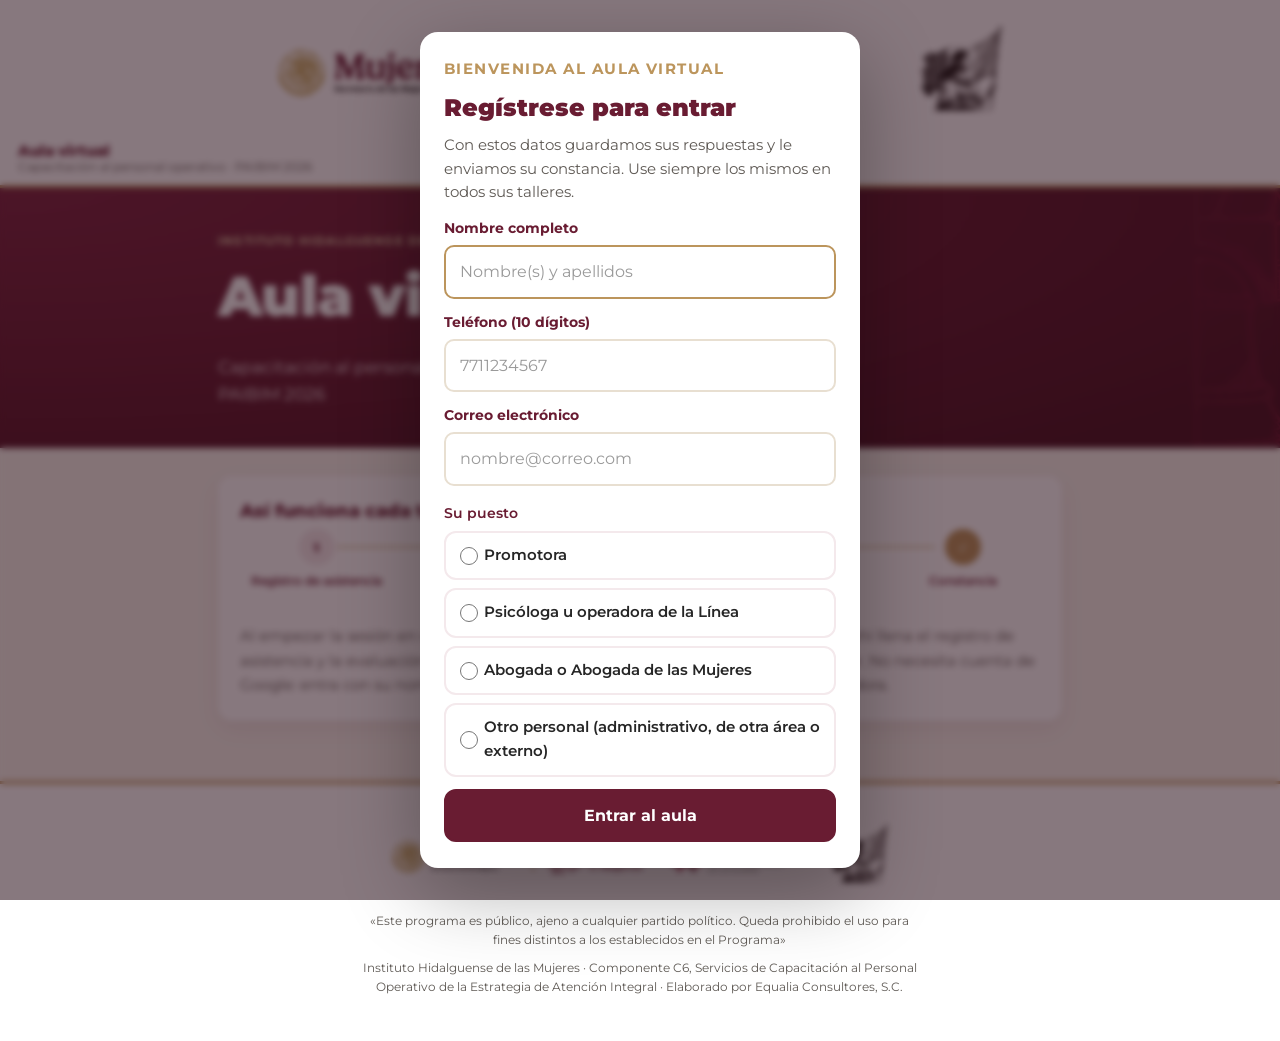
==== commit 86b31c65: "Cuarto puesto: otro personal (administrativo, de otra área o externo)" ====
--- a/index.html
+++ b/index.html
@@ -133,7 +133,43 @@
   <path d="M100 96 V58" stroke="#2F6B4F" stroke-width="5" stroke-linecap="round"/>
   <path d="M100 74 c-22 -2 -30 -18 -30 -28 c16 0 30 10 30 28 z" fill="#2F6B4F"/><path d="M100 66 c18 -2 26 -14 26 -24 c-14 0 -26 8 -26 24 z" fill="#BC955C"/>
   <path d="M46 108 c10 -10 26 -12 40 -6 l14 6 l14 -6 c14 -6 30 -4 40 6 l-6 14 h-96 z" fill="#691C32"/>
-  <path d="M70 96 h60 l-6 14 h-48 z" fill="#4A1222"/></svg></span><span class="ir" aria-hidden="true">›</span></a></details>
+  <path d="M70 96 h60 l-6 14 h-48 z" fill="#4A1222"/></svg></span><span class="ir" aria-hidden="true">›</span></a></details><section class="grupo" data-puesto="otro" hidden><h2>Talleres en línea</h2><p class="grupo-nota">Puede tomar los talleres que le interesen, en el orden en que se imparten. Recibe constancia de cada taller que complete. El enlace de la sesión en vivo se lo harán llegar las personas responsables del proyecto.</p><a class="fila-taller" href="taller-1.html" data-taller="1" data-vivo="2026-10-26"><span class="n">1</span><span class="t"><span class="sig" hidden>Su siguiente taller</span><strong>Organización comunitaria, redes y liderazgo</strong>
+<small>En vivo por Zoom: lunes 26 de octubre, de 10:00 a 14:00 h · Asincrónica: del lunes 26 de octubre al martes 3 de noviembre</small></span><span class="insignia" hidden>Completado</span><span class="fila-ilus"><svg class="ilus-mini" viewBox="0 0 200 160" role="img" aria-hidden="true"><circle cx="100" cy="80" r="70" fill="#F8F4EE"/>
+  <g stroke="#BC955C" stroke-width="3" stroke-linecap="round"><line x1="100" y1="82" x2="48" y2="48"/><line x1="100" y1="82" x2="152" y2="48"/>
+  <line x1="100" y1="82" x2="50" y2="122"/><line x1="100" y1="82" x2="150" y2="122"/><line x1="48" y1="48" x2="152" y2="48" stroke-dasharray="4 7"/></g>
+  <circle cx="48" cy="36" r="7.2" fill="#DDC9A3"/><path d="M36.0 63.2 q0 -22 12.0 -22 q12.0 0 12.0 22 z" fill="#2F6B4F"/><circle cx="152" cy="36" r="7.2" fill="#DDC9A3"/><path d="M140.0 63.2 q0 -22 12.0 -22 q12.0 0 12.0 22 z" fill="#BC955C"/><circle cx="50" cy="110" r="7.2" fill="#DDC9A3"/><path d="M38.0 137.2 q0 -22 12.0 -22 q12.0 0 12.0 22 z" fill="#BC955C"/><circle cx="150" cy="110" r="7.2" fill="#DDC9A3"/><path d="M138.0 137.2 q0 -22 12.0 -22 q12.0 0 12.0 22 z" fill="#2F6B4F"/>
+  <circle cx="100" cy="82" r="24" fill="#FFFFFF" stroke="#691C32" stroke-width="3"/><circle cx="100" cy="72" r="7.6499999999999995" fill="#DDC9A3"/><path d="M87.25 100.9 q0 -22 12.75 -22 q12.75 0 12.75 22 z" fill="#691C32"/></svg></span><span class="ir" aria-hidden="true">›</span></a><a class="fila-taller" href="taller-4.html" data-taller="4" data-vivo="2026-10-27"><span class="n">4</span><span class="t"><span class="sig" hidden>Su siguiente taller</span><strong>Intervención en crisis y evaluación del riesgo</strong>
+<small>En vivo por Zoom: martes 27 de octubre, de 10:00 a 14:00 h · Asincrónica: del martes 27 de octubre al martes 3 de noviembre</small></span><span class="insignia" hidden>Completado</span><span class="fila-ilus"><svg class="ilus-mini" viewBox="0 0 200 160" role="img" aria-hidden="true"><circle cx="100" cy="80" r="70" fill="#F8F4EE"/>
+  <path d="M60 46 c8 -4 14 0 16 8 l4 14 c1 5 -2 9 -6 11 l-6 3 c5 12 14 21 26 26 l3 -6 c2 -4 6 -7 11 -6 l14 4 c8 2 12 8 8 16 c-6 12 -20 16 -32 11 c-24 -10 -42 -28 -52 -52 c-5 -12 -1 -26 14 -29 z" fill="#691C32"/>
+  <path d="M112 34 h46 a10 10 0 0 1 10 10 v24 a10 10 0 0 1 -10 10 h-30 l-12 10 v-10 h-4 a10 10 0 0 1 -10 -10 v-24 a10 10 0 0 1 10 -10 z" fill="#FFFFFF" stroke="#BC955C" stroke-width="3"/>
+  <path d="M126 54 c0 -6 9 -6 9 0 c0 -6 9 -6 9 0 c0 8 -9 12 -9 15 c0 -3 -9 -7 -9 -15 z" fill="#2F6B4F"/></svg></span><span class="ir" aria-hidden="true">›</span></a><a class="fila-taller" href="taller-6.html" data-taller="6" data-vivo="2026-11-03"><span class="n">6</span><span class="t"><span class="sig" hidden>Su siguiente taller</span><strong>Normativa, acceso a la justicia y protección</strong>
+<small>En vivo por Zoom: martes 3 de noviembre, de 10:00 a 14:00 h · Asincrónica: del martes 3 de noviembre al martes 10 de noviembre</small></span><span class="insignia" hidden>Completado</span><span class="fila-ilus"><svg class="ilus-mini" viewBox="0 0 200 160" role="img" aria-hidden="true"><circle cx="100" cy="80" r="70" fill="#F8F4EE"/>
+  <rect x="122" y="40" width="40" height="52" rx="5" fill="#FFFFFF" stroke="#BC955C" stroke-width="3"/>
+  <g stroke="#DDC9A3" stroke-width="3" stroke-linecap="round"><line x1="130" y1="54" x2="154" y2="54"/><line x1="130" y1="64" x2="154" y2="64"/><line x1="130" y1="74" x2="146" y2="74"/></g>
+  <line x1="78" y1="40" x2="78" y2="112" stroke="#691C32" stroke-width="5" stroke-linecap="round"/><line x1="46" y1="52" x2="110" y2="52" stroke="#691C32" stroke-width="5" stroke-linecap="round"/>
+  <path d="M46 52 l-12 28 h24 z" fill="none" stroke="#691C32" stroke-width="3" stroke-linejoin="round"/><path d="M34 80 a12 6 0 0 0 24 0 z" fill="#BC955C"/>
+  <path d="M110 52 l-12 28 h24 z" fill="none" stroke="#691C32" stroke-width="3" stroke-linejoin="round"/><path d="M98 80 a12 6 0 0 0 24 0 z" fill="#BC955C"/>
+  <rect x="62" y="110" width="32" height="8" rx="4" fill="#4A1222"/></svg></span><span class="ir" aria-hidden="true">›</span></a><a class="fila-taller" href="taller-2.html" data-taller="2" data-vivo="2026-11-04"><span class="n">2</span><span class="t"><span class="sig" hidden>Su siguiente taller</span><strong>Empoderamiento, facilitación y planeación</strong>
+<small>En vivo por Zoom: miércoles 4 de noviembre, de 10:00 a 14:00 h · Asincrónica: del miércoles 4 de noviembre al miércoles 11 de noviembre</small></span><span class="insignia" hidden>Completado</span><span class="fila-ilus"><svg class="ilus-mini" viewBox="0 0 200 160" role="img" aria-hidden="true"><circle cx="100" cy="80" r="70" fill="#F8F4EE"/>
+  <rect x="118" y="34" width="46" height="58" rx="6" fill="#FFFFFF" stroke="#BC955C" stroke-width="3"/>
+  <g stroke="#2F6B4F" stroke-width="3" stroke-linecap="round"><path d="M126 50l4 4 7-8"/><path d="M126 64l4 4 7-8"/><path d="M126 78l4 4 7-8"/></g>
+  <g stroke="#DDC9A3" stroke-width="3" stroke-linecap="round"><line x1="142" y1="51" x2="156" y2="51"/><line x1="142" y1="65" x2="156" y2="65"/><line x1="142" y1="79" x2="152" y2="79"/></g>
+  <circle cx="54" cy="86" r="8.549999999999999" fill="#DDC9A3"/><path d="M39.75 118.3 q0 -22 14.25 -22 q14.25 0 14.25 22 z" fill="#BC955C"/><circle cx="86" cy="80" r="9.450000000000001" fill="#DDC9A3"/><path d="M70.25 115.7 q0 -22 15.75 -22 q15.75 0 15.75 22 z" fill="#691C32"/><path d="M98 84 l10 -26" stroke="#691C32" stroke-width="7" stroke-linecap="round"/><circle cx="110" cy="96" r="7.6499999999999995" fill="#DDC9A3"/><path d="M97.25 124.9 q0 -22 12.75 -22 q12.75 0 12.75 22 z" fill="#2F6B4F"/></svg></span><span class="ir" aria-hidden="true">›</span></a><a class="fila-taller" href="taller-5.html" data-taller="5" data-vivo="2026-11-05"><span class="n">5</span><span class="t"><span class="sig" hidden>Su siguiente taller</span><strong>Violencia de género, autocuidado y trabajo interdisciplinario</strong>
+<small>En vivo por Zoom: jueves 5 de noviembre, de 10:00 a 14:00 h · Asincrónica: del jueves 5 de noviembre al jueves 12 de noviembre</small></span><span class="insignia" hidden>Completado</span><span class="fila-ilus"><svg class="ilus-mini" viewBox="0 0 200 160" role="img" aria-hidden="true"><circle cx="100" cy="80" r="70" fill="#F8F4EE"/>
+  <path d="M100 96 V58" stroke="#2F6B4F" stroke-width="5" stroke-linecap="round"/>
+  <path d="M100 74 c-22 -2 -30 -18 -30 -28 c16 0 30 10 30 28 z" fill="#2F6B4F"/><path d="M100 66 c18 -2 26 -14 26 -24 c-14 0 -26 8 -26 24 z" fill="#BC955C"/>
+  <path d="M46 108 c10 -10 26 -12 40 -6 l14 6 l14 -6 c14 -6 30 -4 40 6 l-6 14 h-96 z" fill="#691C32"/>
+  <path d="M70 96 h60 l-6 14 h-48 z" fill="#4A1222"/></svg></span><span class="ir" aria-hidden="true">›</span></a><a class="fila-taller" href="taller-7.html" data-taller="7" data-vivo="2026-11-06"><span class="n">7</span><span class="t"><span class="sig" hidden>Su siguiente taller</span><strong>Atención, entrevista jurídica y litigio</strong>
+<small>En vivo por Zoom: viernes 6 de noviembre, de 10:00 a 14:00 h · Asincrónica: del viernes 6 de noviembre al viernes 13 de noviembre</small></span><span class="insignia" hidden>Completado</span><span class="fila-ilus"><svg class="ilus-mini" viewBox="0 0 200 160" role="img" aria-hidden="true"><circle cx="100" cy="80" r="70" fill="#F8F4EE"/>
+  <path d="M40 44 h64 a12 12 0 0 1 12 12 v22 a12 12 0 0 1 -12 12 h-42 l-14 12 v-12 h-8 a12 12 0 0 1 -12 -12 v-22 a12 12 0 0 1 12 -12 z" fill="#691C32"/>
+  <g stroke="#DDC9A3" stroke-width="4" stroke-linecap="round"><line x1="44" y1="60" x2="96" y2="60"/><line x1="44" y1="72" x2="82" y2="72"/></g>
+  <path d="M160 74 h-52 a10 10 0 0 0 -10 10 v18 a10 10 0 0 0 10 10 h34 l12 10 v-10 h6 a10 10 0 0 0 10 -10 v-18 a10 10 0 0 0 -10 -10 z" fill="#2F6B4F"/>
+  <circle cx="118" cy="93" r="3.5" fill="#FFFFFF"/><circle cx="131" cy="93" r="3.5" fill="#FFFFFF"/><circle cx="144" cy="93" r="3.5" fill="#FFFFFF"/></svg></span><span class="ir" aria-hidden="true">›</span></a><a class="fila-taller" href="taller-3.html" data-taller="3" data-vivo="2026-11-09"><span class="n">3</span><span class="t"><span class="sig" hidden>Su siguiente taller</span><strong>Prevención y cambio cultural</strong>
+<small>En vivo por Zoom: lunes 9 de noviembre, de 10:00 a 14:00 h · Asincrónica: del lunes 9 de noviembre al martes 17 de noviembre</small></span><span class="insignia" hidden>Completado</span><span class="fila-ilus"><svg class="ilus-mini" viewBox="0 0 200 160" role="img" aria-hidden="true"><circle cx="100" cy="80" r="70" fill="#F8F4EE"/>
+  <path d="M52 70 L112 44 L112 116 L52 92 Z" fill="#691C32"/><rect x="38" y="68" width="18" height="26" rx="5" fill="#4A1222"/>
+  <path d="M60 94 l8 26 h12 l-6 -22" fill="#4A1222"/>
+  <path d="M138 66 c0 -9 13 -9 13 0 c0 -9 13 -9 13 0 c0 12 -13 19 -13 23 c0 -4 -13 -11 -13 -23 z" fill="#BC955C"/>
+  <g stroke="#2F6B4F" stroke-width="3" stroke-linecap="round" fill="none"><path d="M124 56 q10 24 0 48"/></g></svg></span><span class="ir" aria-hidden="true">›</span></a></section>
 <section class="como">
   <h2>Así funciona cada taller</h2>
   <ol class="mapa">
@@ -156,6 +192,7 @@
       <label class="puesto-op"><input type="radio" name="puesto" value="promotoras" required><span>Promotora</span></label>
       <label class="puesto-op"><input type="radio" name="puesto" value="psicologas"><span>Psicóloga u operadora de la Línea</span></label>
       <label class="puesto-op"><input type="radio" name="puesto" value="abogadas"><span>Abogada o Abogada de las Mujeres</span></label>
+      <label class="puesto-op"><input type="radio" name="puesto" value="otro"><span>Otro personal (administrativo, de otra área o externo)</span></label>
     </fieldset>
     <p class="error" id="id-error" hidden>Revise los datos: nombre completo, teléfono de 10 dígitos sin espacios, un correo válido y su puesto.</p>
     <button class="btn" type="submit" value="ok">Entrar al aula</button>
